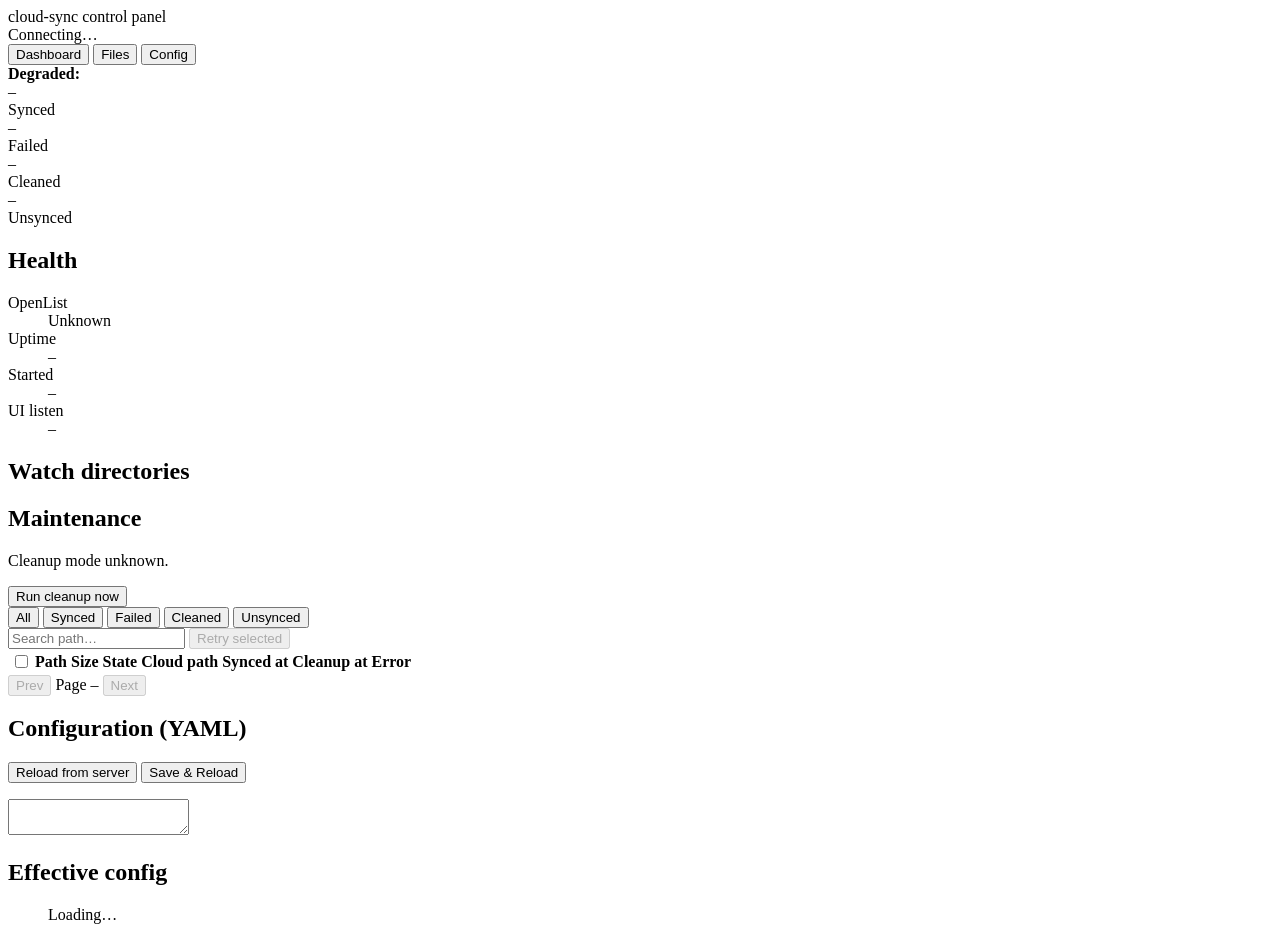
==== cloud-sync/web/index.html @ 7a7746c5 "feat(cloud-sync): embedded web UI + JSON API Adds an operator panel served by the cloud-sync binary " ====
<!DOCTYPE html>
<html lang="en">
  <head>
    <meta charset="utf-8" />
    <meta name="viewport" content="width=device-width, initial-scale=1" />
    <title>cloud-sync</title>
    <link rel="stylesheet" href="/style.css" />
  </head>
  <body>
    <header class="topbar">
      <div class="brand">
        <span class="brand-name">cloud-sync</span>
        <span class="brand-sub">control panel</span>
      </div>
      <div class="conn" id="conn" title="Backend connection status">
        <span class="conn-dot" id="conn-dot"></span>
        <span class="conn-text" id="conn-text">Connecting&hellip;</span>
      </div>
    </header>

    <nav class="tabs" id="tabs" aria-label="Sections">
      <button class="tab active" type="button" data-tab="dashboard">Dashboard</button>
      <button class="tab" type="button" data-tab="files">Files</button>
      <button class="tab" type="button" data-tab="config">Config</button>
    </nav>

    <main>
      <!-- Dashboard -->
      <section class="panel active" id="panel-dashboard">
        <div class="banner hidden" id="degraded-banner">
          <strong>Degraded:</strong>
          <span id="degraded-error"></span>
        </div>

        <div class="cards">
          <div class="card stat" data-state="synced">
            <div class="stat-value" id="count-synced">&ndash;</div>
            <div class="stat-label">Synced</div>
          </div>
          <div class="card stat" data-state="failed">
            <div class="stat-value" id="count-failed">&ndash;</div>
            <div class="stat-label">Failed</div>
          </div>
          <div class="card stat" data-state="cleaned">
            <div class="stat-value" id="count-cleaned">&ndash;</div>
            <div class="stat-label">Cleaned</div>
          </div>
          <div class="card stat" data-state="unsynced">
            <div class="stat-value" id="count-unsynced">&ndash;</div>
            <div class="stat-label">Unsynced</div>
          </div>
        </div>

        <div class="grid">
          <div class="card">
            <h2>Health</h2>
            <dl class="kv">
              <dt>OpenList</dt>
              <dd><span class="badge" id="openlist-badge">Unknown</span></dd>
              <dt>Uptime</dt>
              <dd id="uptime">&ndash;</dd>
              <dt>Started</dt>
              <dd id="started-at">&ndash;</dd>
              <dt>UI listen</dt>
              <dd id="ui-listen">&ndash;</dd>
            </dl>
          </div>

          <div class="card">
            <h2>Watch directories</h2>
            <ul class="dirs" id="watch-dirs"></ul>
          </div>

          <div class="card">
            <h2>Maintenance</h2>
            <p class="muted" id="cleanup-mode">Cleanup mode unknown.</p>
            <button class="btn primary" type="button" id="cleanup-btn">Run cleanup now</button>
          </div>
        </div>
      </section>

      <!-- Files -->
      <section class="panel" id="panel-files">
        <div class="toolbar">
          <div class="state-tabs" id="state-tabs">
            <button class="chip active" type="button" data-state="all">All</button>
            <button class="chip" type="button" data-state="synced">Synced</button>
            <button class="chip" type="button" data-state="failed">Failed</button>
            <button class="chip" type="button" data-state="cleaned">Cleaned</button>
            <button class="chip" type="button" data-state="unsynced">Unsynced</button>
          </div>
          <input
            id="search"
            class="search"
            type="search"
            placeholder="Search path&hellip;"
            autocomplete="off"
          />
          <button class="btn" type="button" id="retry-selected" disabled>
            Retry selected
          </button>
        </div>

        <div class="table-wrap">
          <table class="files">
            <thead>
              <tr>
                <th class="col-check">
                  <input type="checkbox" id="check-all" aria-label="Select all rows" />
                </th>
                <th>Path</th>
                <th>Size</th>
                <th>State</th>
                <th>Cloud path</th>
                <th>Synced at</th>
                <th>Cleanup at</th>
                <th>Error</th>
                <th class="col-action"></th>
              </tr>
            </thead>
            <tbody id="files-body"></tbody>
          </table>
        </div>

        <div class="pager">
          <button class="btn" type="button" id="prev-page" disabled>Prev</button>
          <span id="page-info">Page &ndash;</span>
          <button class="btn" type="button" id="next-page" disabled>Next</button>
          <span class="muted" id="total-info"></span>
        </div>
      </section>

      <!-- Config -->
      <section class="panel" id="panel-config">
        <div class="config-grid">
          <div class="card">
            <div class="row-between">
              <h2>Configuration (YAML)</h2>
              <div class="actions">
                <button class="btn" type="button" id="config-reload">
                  Reload from server
                </button>
                <button class="btn primary" type="button" id="config-save">
                  Save &amp; Reload
                </button>
              </div>
            </div>
            <p class="inline-error hidden" id="config-error"></p>
            <textarea id="config-yaml" spellcheck="false" wrap="off"></textarea>
          </div>

          <div class="card">
            <h2>Effective config</h2>
            <dl class="effective" id="effective-config">
              <dd class="muted">Loading&hellip;</dd>
            </dl>
          </div>
        </div>
      </section>
    </main>

    <div class="toasts" id="toasts" aria-live="polite" aria-atomic="false"></div>

    <script src="/app.js"></script>
  </body>
</html>
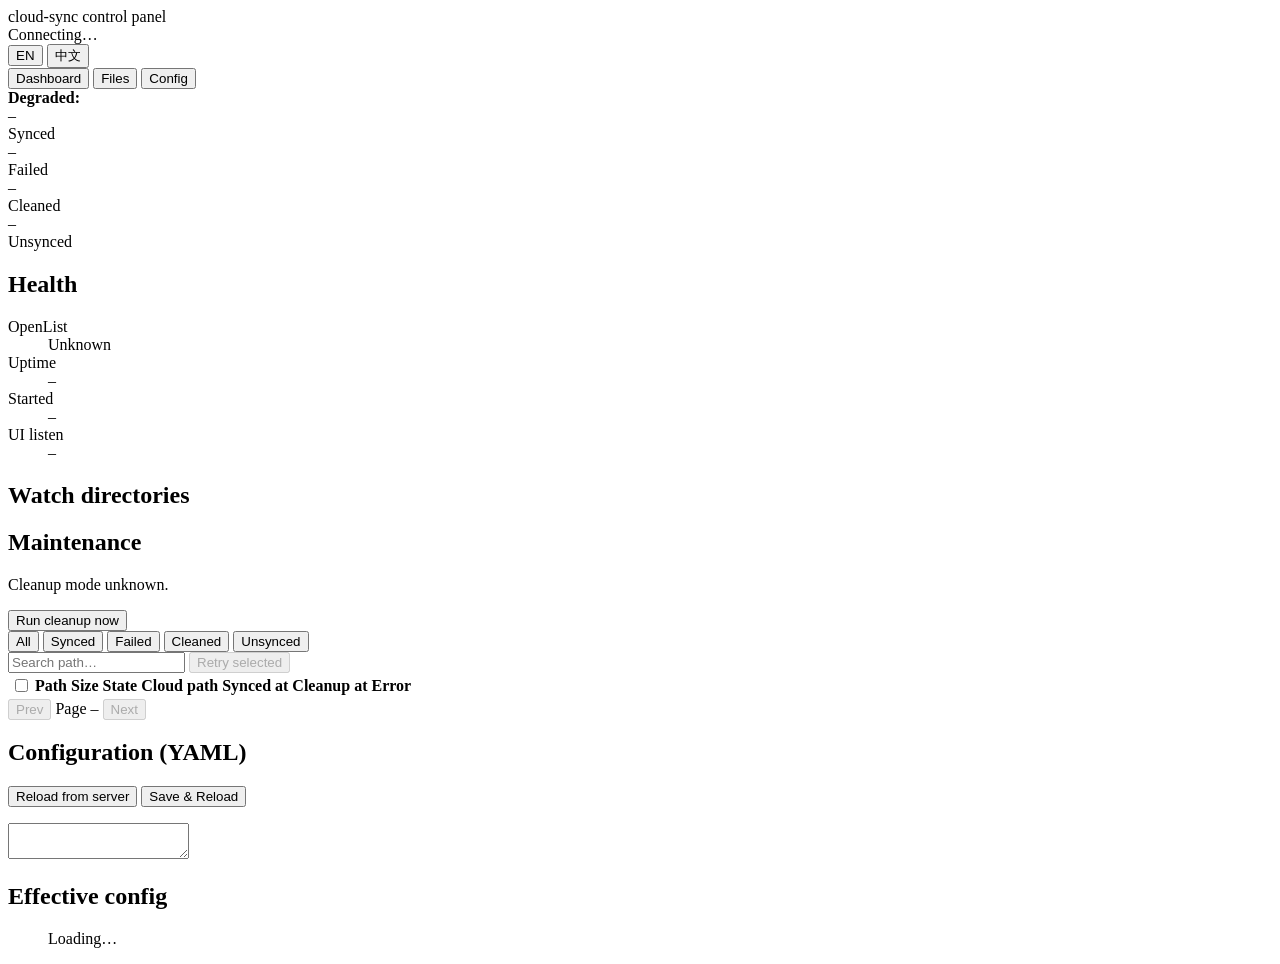
==== commit 936c0684: "feat(web): bilingual UI (English / 中文) with a top-right toggle The control panel was English-only. A" ====
--- a/cloud-sync/web/index.html
+++ b/cloud-sync/web/index.html
@@ -10,71 +10,77 @@
     <header class="topbar">
       <div class="brand">
         <span class="brand-name">cloud-sync</span>
-        <span class="brand-sub">control panel</span>
+        <span class="brand-sub" data-i18n="brand.sub">control panel</span>
       </div>
-      <div class="conn" id="conn" title="Backend connection status">
-        <span class="conn-dot" id="conn-dot"></span>
-        <span class="conn-text" id="conn-text">Connecting&hellip;</span>
+      <div class="topbar-right">
+        <div class="conn" id="conn" data-i18n-aria="conn.aria" title="Backend connection status">
+          <span class="conn-dot" id="conn-dot"></span>
+          <span class="conn-text" id="conn-text" data-i18n="conn.connecting">Connecting&hellip;</span>
+        </div>
+        <div class="lang" id="lang-toggle" role="group" aria-label="Language">
+          <button class="lang-btn" type="button" data-lang="en">EN</button>
+          <button class="lang-btn" type="button" data-lang="zh">中文</button>
+        </div>
       </div>
     </header>
 
-    <nav class="tabs" id="tabs" aria-label="Sections">
-      <button class="tab active" type="button" data-tab="dashboard">Dashboard</button>
-      <button class="tab" type="button" data-tab="files">Files</button>
-      <button class="tab" type="button" data-tab="config">Config</button>
+    <nav class="tabs" id="tabs" data-i18n-aria="tabs.aria" aria-label="Sections">
+      <button class="tab active" type="button" data-tab="dashboard" data-i18n="tab.dashboard">Dashboard</button>
+      <button class="tab" type="button" data-tab="files" data-i18n="tab.files">Files</button>
+      <button class="tab" type="button" data-tab="config" data-i18n="tab.config">Config</button>
     </nav>
 
     <main>
       <!-- Dashboard -->
       <section class="panel active" id="panel-dashboard">
         <div class="banner hidden" id="degraded-banner">
-          <strong>Degraded:</strong>
+          <strong data-i18n="dash.degraded">Degraded:</strong>
           <span id="degraded-error"></span>
         </div>
 
         <div class="cards">
           <div class="card stat" data-state="synced">
             <div class="stat-value" id="count-synced">&ndash;</div>
-            <div class="stat-label">Synced</div>
+            <div class="stat-label" data-i18n="state.synced">Synced</div>
           </div>
           <div class="card stat" data-state="failed">
             <div class="stat-value" id="count-failed">&ndash;</div>
-            <div class="stat-label">Failed</div>
+            <div class="stat-label" data-i18n="state.failed">Failed</div>
           </div>
           <div class="card stat" data-state="cleaned">
             <div class="stat-value" id="count-cleaned">&ndash;</div>
-            <div class="stat-label">Cleaned</div>
+            <div class="stat-label" data-i18n="state.cleaned">Cleaned</div>
           </div>
           <div class="card stat" data-state="unsynced">
             <div class="stat-value" id="count-unsynced">&ndash;</div>
-            <div class="stat-label">Unsynced</div>
+            <div class="stat-label" data-i18n="state.unsynced">Unsynced</div>
           </div>
         </div>
 
         <div class="grid">
           <div class="card">
-            <h2>Health</h2>
+            <h2 data-i18n="health.title">Health</h2>
             <dl class="kv">
-              <dt>OpenList</dt>
-              <dd><span class="badge" id="openlist-badge">Unknown</span></dd>
-              <dt>Uptime</dt>
+              <dt data-i18n="health.openlist">OpenList</dt>
+              <dd><span class="badge" id="openlist-badge" data-i18n="health.badge.unknown">Unknown</span></dd>
+              <dt data-i18n="health.uptime">Uptime</dt>
               <dd id="uptime">&ndash;</dd>
-              <dt>Started</dt>
+              <dt data-i18n="health.started">Started</dt>
               <dd id="started-at">&ndash;</dd>
-              <dt>UI listen</dt>
+              <dt data-i18n="health.uilisten">UI listen</dt>
               <dd id="ui-listen">&ndash;</dd>
             </dl>
           </div>
 
           <div class="card">
-            <h2>Watch directories</h2>
+            <h2 data-i18n="watch.title">Watch directories</h2>
             <ul class="dirs" id="watch-dirs"></ul>
           </div>
 
           <div class="card">
-            <h2>Maintenance</h2>
-            <p class="muted" id="cleanup-mode">Cleanup mode unknown.</p>
-            <button class="btn primary" type="button" id="cleanup-btn">Run cleanup now</button>
+            <h2 data-i18n="maint.title">Maintenance</h2>
+            <p class="muted" id="cleanup-mode" data-i18n="maint.modeUnknown">Cleanup mode unknown.</p>
+            <button class="btn primary" type="button" id="cleanup-btn" data-i18n="maint.run">Run cleanup now</button>
           </div>
         </div>
       </section>
@@ -83,20 +89,21 @@
       <section class="panel" id="panel-files">
         <div class="toolbar">
           <div class="state-tabs" id="state-tabs">
-            <button class="chip active" type="button" data-state="all">All</button>
-            <button class="chip" type="button" data-state="synced">Synced</button>
-            <button class="chip" type="button" data-state="failed">Failed</button>
-            <button class="chip" type="button" data-state="cleaned">Cleaned</button>
-            <button class="chip" type="button" data-state="unsynced">Unsynced</button>
+            <button class="chip active" type="button" data-state="all" data-i18n="state.all">All</button>
+            <button class="chip" type="button" data-state="synced" data-i18n="state.synced">Synced</button>
+            <button class="chip" type="button" data-state="failed" data-i18n="state.failed">Failed</button>
+            <button class="chip" type="button" data-state="cleaned" data-i18n="state.cleaned">Cleaned</button>
+            <button class="chip" type="button" data-state="unsynced" data-i18n="state.unsynced">Unsynced</button>
           </div>
           <input
             id="search"
             class="search"
             type="search"
+            data-i18n-placeholder="files.search"
             placeholder="Search path&hellip;"
             autocomplete="off"
           />
-          <button class="btn" type="button" id="retry-selected" disabled>
+          <button class="btn" type="button" id="retry-selected" disabled data-i18n="files.retrySelected">
             Retry selected
           </button>
         </div>
@@ -106,15 +113,15 @@
             <thead>
               <tr>
                 <th class="col-check">
-                  <input type="checkbox" id="check-all" aria-label="Select all rows" />
+                  <input type="checkbox" id="check-all" data-i18n-aria="files.selectAll" aria-label="Select all rows" />
                 </th>
-                <th>Path</th>
-                <th>Size</th>
-                <th>State</th>
-                <th>Cloud path</th>
-                <th>Synced at</th>
-                <th>Cleanup at</th>
-                <th>Error</th>
+                <th data-i18n="th.path">Path</th>
+                <th data-i18n="th.size">Size</th>
+                <th data-i18n="th.state">State</th>
+                <th data-i18n="th.cloud">Cloud path</th>
+                <th data-i18n="th.syncedAt">Synced at</th>
+                <th data-i18n="th.cleanupAt">Cleanup at</th>
+                <th data-i18n="th.error">Error</th>
                 <th class="col-action"></th>
               </tr>
             </thead>
@@ -123,9 +130,9 @@
         </div>
 
         <div class="pager">
-          <button class="btn" type="button" id="prev-page" disabled>Prev</button>
+          <button class="btn" type="button" id="prev-page" disabled data-i18n="pager.prev">Prev</button>
           <span id="page-info">Page &ndash;</span>
-          <button class="btn" type="button" id="next-page" disabled>Next</button>
+          <button class="btn" type="button" id="next-page" disabled data-i18n="pager.next">Next</button>
           <span class="muted" id="total-info"></span>
         </div>
       </section>
@@ -135,12 +142,12 @@
         <div class="config-grid">
           <div class="card">
             <div class="row-between">
-              <h2>Configuration (YAML)</h2>
+              <h2 data-i18n="config.title">Configuration (YAML)</h2>
               <div class="actions">
-                <button class="btn" type="button" id="config-reload">
+                <button class="btn" type="button" id="config-reload" data-i18n="config.reload">
                   Reload from server
                 </button>
-                <button class="btn primary" type="button" id="config-save">
+                <button class="btn primary" type="button" id="config-save" data-i18n="config.save">
                   Save &amp; Reload
                 </button>
               </div>
@@ -150,9 +157,9 @@
           </div>
 
           <div class="card">
-            <h2>Effective config</h2>
+            <h2 data-i18n="config.effective">Effective config</h2>
             <dl class="effective" id="effective-config">
-              <dd class="muted">Loading&hellip;</dd>
+              <dd class="muted" data-i18n="config.loading">Loading&hellip;</dd>
             </dl>
           </div>
         </div>
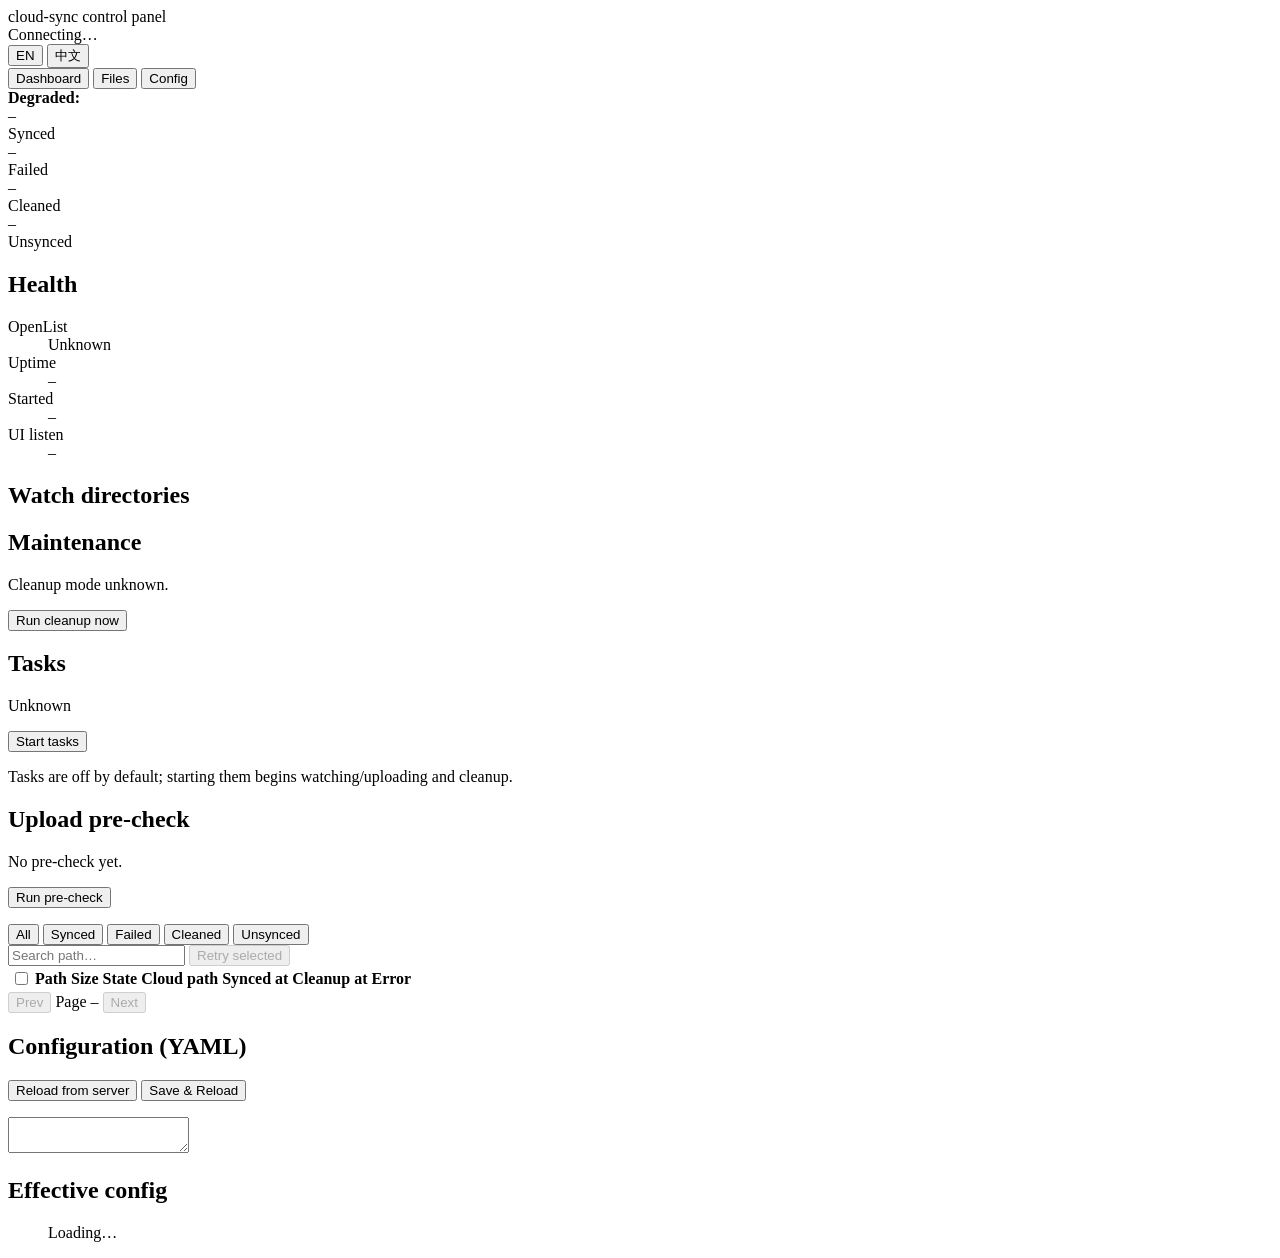
==== commit a9d1030a: "feat: task start/pause switch (default off) + upload pre-check Tasks previously started the instant " ====
--- a/cloud-sync/web/index.html
+++ b/cloud-sync/web/index.html
@@ -81,6 +81,22 @@
             <h2 data-i18n="maint.title">Maintenance</h2>
             <p class="muted" id="cleanup-mode" data-i18n="maint.modeUnknown">Cleanup mode unknown.</p>
             <button class="btn primary" type="button" id="cleanup-btn" data-i18n="maint.run">Run cleanup now</button>
+          </div>
+
+          <div class="card">
+            <h2 data-i18n="tasks.title">Tasks</h2>
+            <p class="muted"><span class="badge" id="tasks-badge" data-i18n="tasks.unknown">Unknown</span></p>
+            <button class="btn primary" type="button" id="tasks-toggle" data-i18n="tasks.start">Start tasks</button>
+            <p class="muted small" data-i18n="tasks.note">
+              Tasks are off by default; starting them begins watching/uploading and cleanup.
+            </p>
+          </div>
+
+          <div class="card">
+            <h2 data-i18n="precheck.title">Upload pre-check</h2>
+            <p class="muted" id="precheck-summary" data-i18n="precheck.none">No pre-check yet.</p>
+            <button class="btn" type="button" id="precheck-btn" data-i18n="precheck.run">Run pre-check</button>
+            <ul class="dirs" id="precheck-list"></ul>
           </div>
         </div>
       </section>
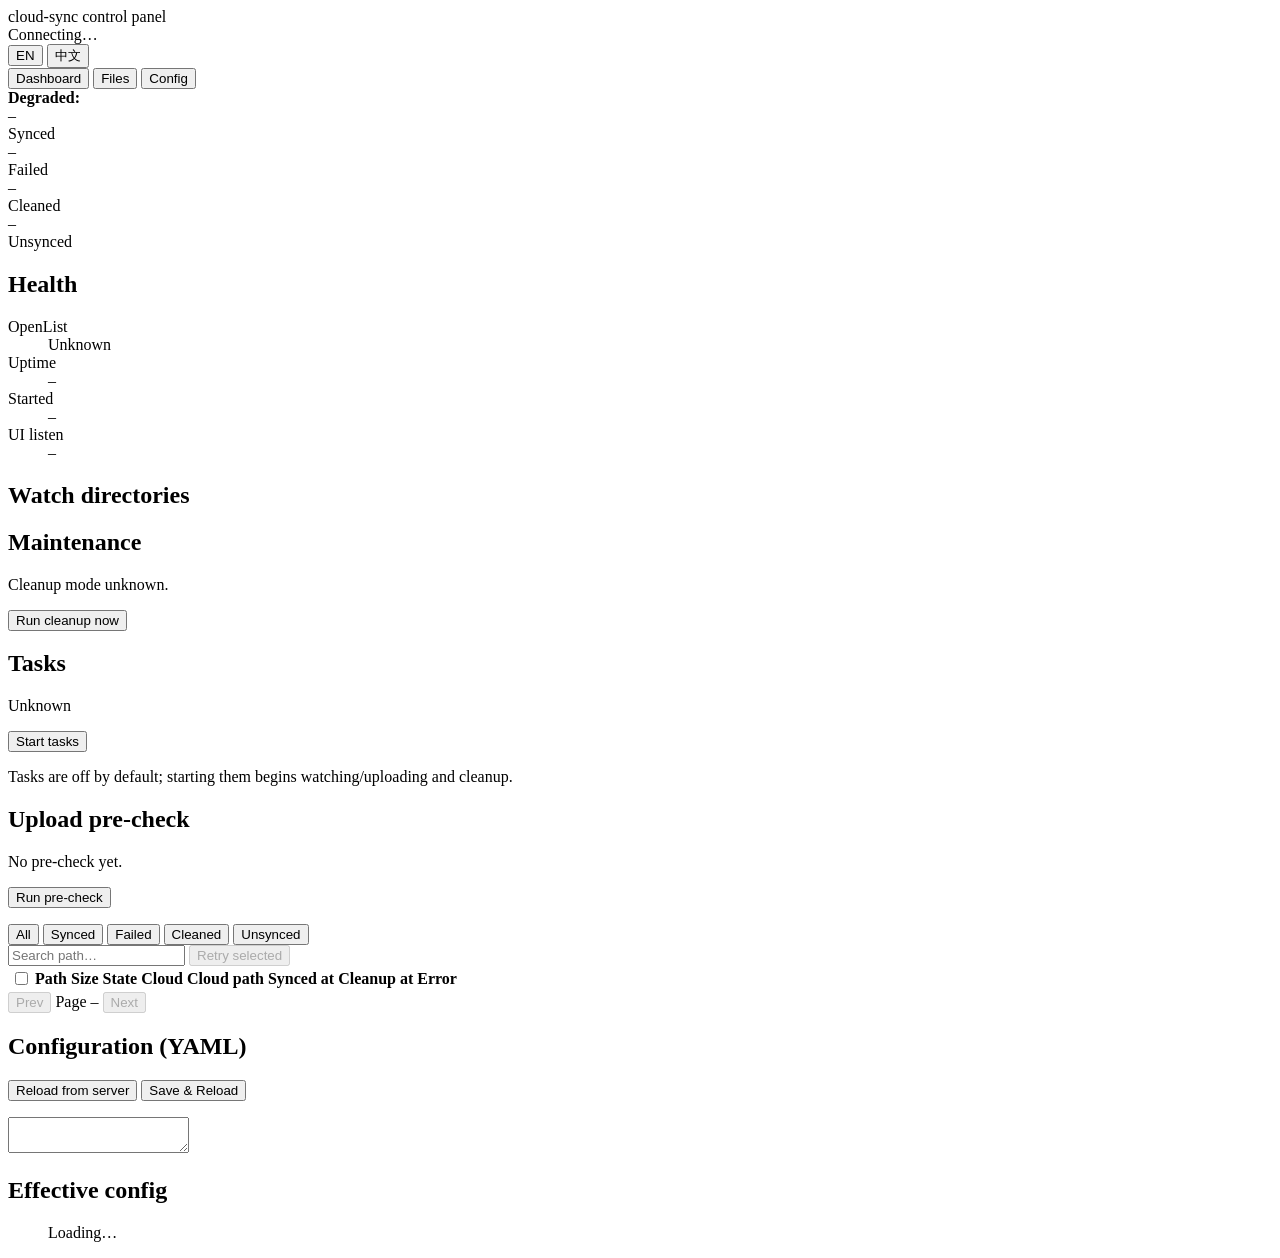
==== commit 38104502: "fix(web): correct start time when paused; show cloud status in Files Bug 1: with tasks disabled at b" ====
--- a/cloud-sync/web/index.html
+++ b/cloud-sync/web/index.html
@@ -134,6 +134,7 @@
                 <th data-i18n="th.path">Path</th>
                 <th data-i18n="th.size">Size</th>
                 <th data-i18n="th.state">State</th>
+                <th data-i18n="th.cloudStatus">Cloud</th>
                 <th data-i18n="th.cloud">Cloud path</th>
                 <th data-i18n="th.syncedAt">Synced at</th>
                 <th data-i18n="th.cleanupAt">Cleanup at</th>
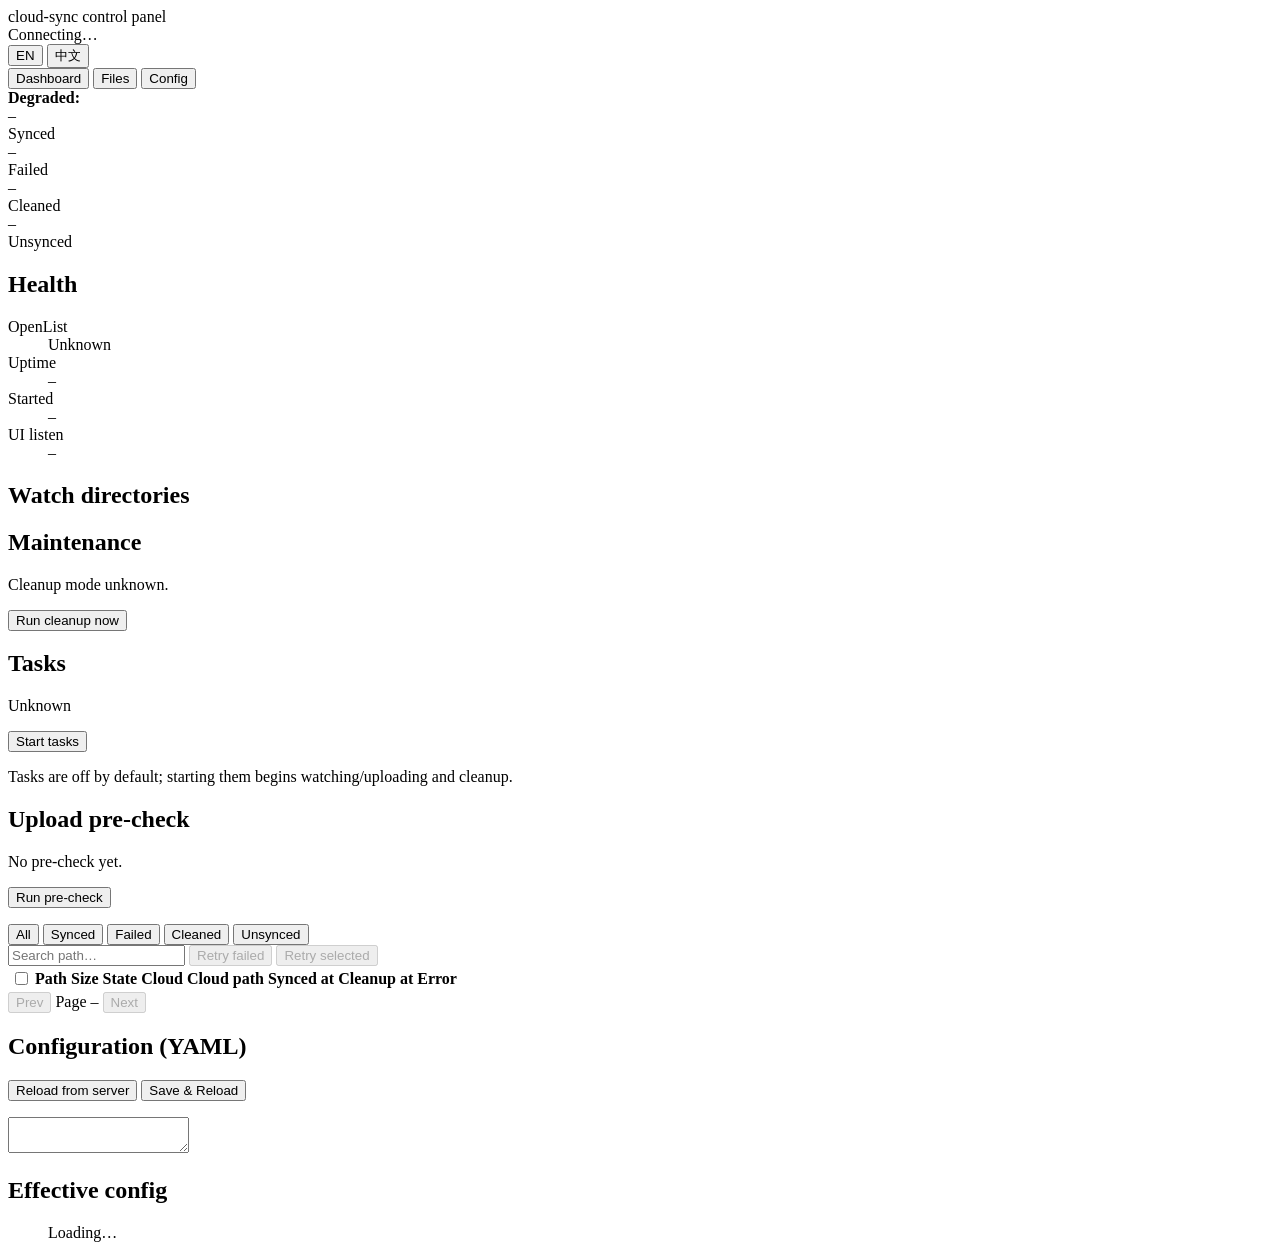
==== commit 64b5ff06: "feat(web): add a 'Retry failed' button to the Files toolbar The Files tab only had per-row Retry and" ====
--- a/cloud-sync/web/index.html
+++ b/cloud-sync/web/index.html
@@ -119,6 +119,9 @@
             placeholder="Search path&hellip;"
             autocomplete="off"
           />
+          <button class="btn" type="button" id="retry-failed" disabled data-i18n="files.retryFailedAll">
+            Retry failed
+          </button>
           <button class="btn" type="button" id="retry-selected" disabled data-i18n="files.retrySelected">
             Retry selected
           </button>
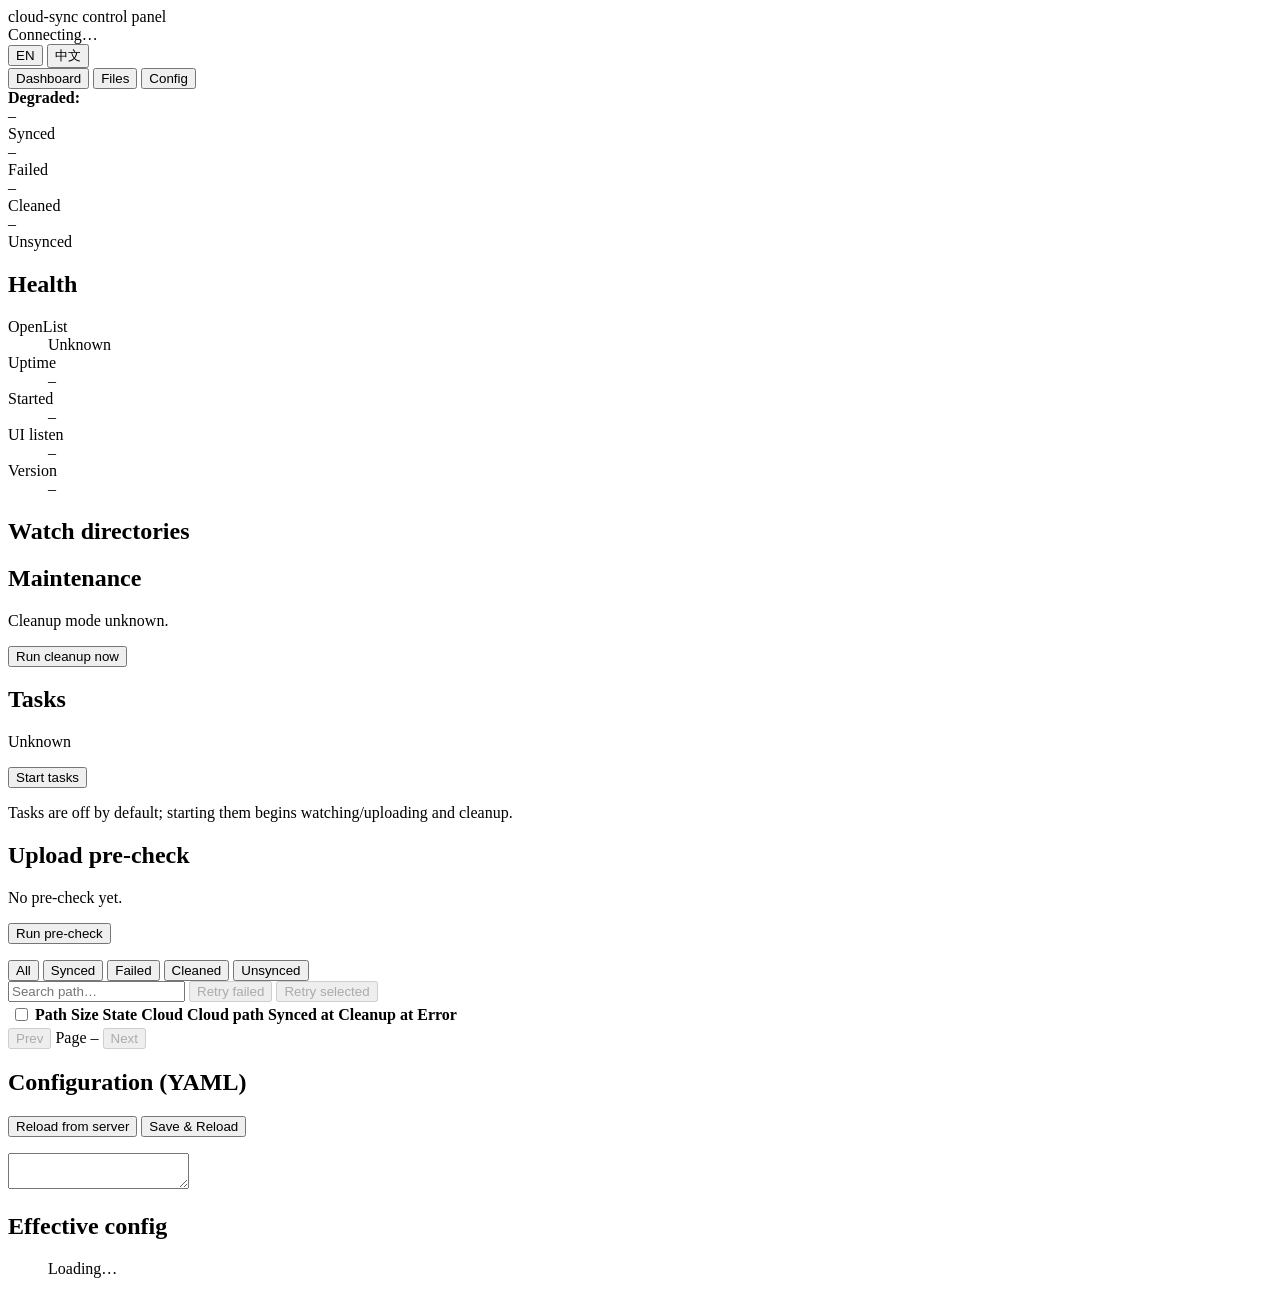
==== commit ad7257b1: "feat: embed version/commit/build-time and add timestamped image tags To make it obvious whether a ru" ====
--- a/cloud-sync/web/index.html
+++ b/cloud-sync/web/index.html
@@ -69,6 +69,8 @@
               <dd id="started-at">&ndash;</dd>
               <dt data-i18n="health.uilisten">UI listen</dt>
               <dd id="ui-listen">&ndash;</dd>
+              <dt data-i18n="health.version">Version</dt>
+              <dd id="version">&ndash;</dd>
             </dl>
           </div>
 
